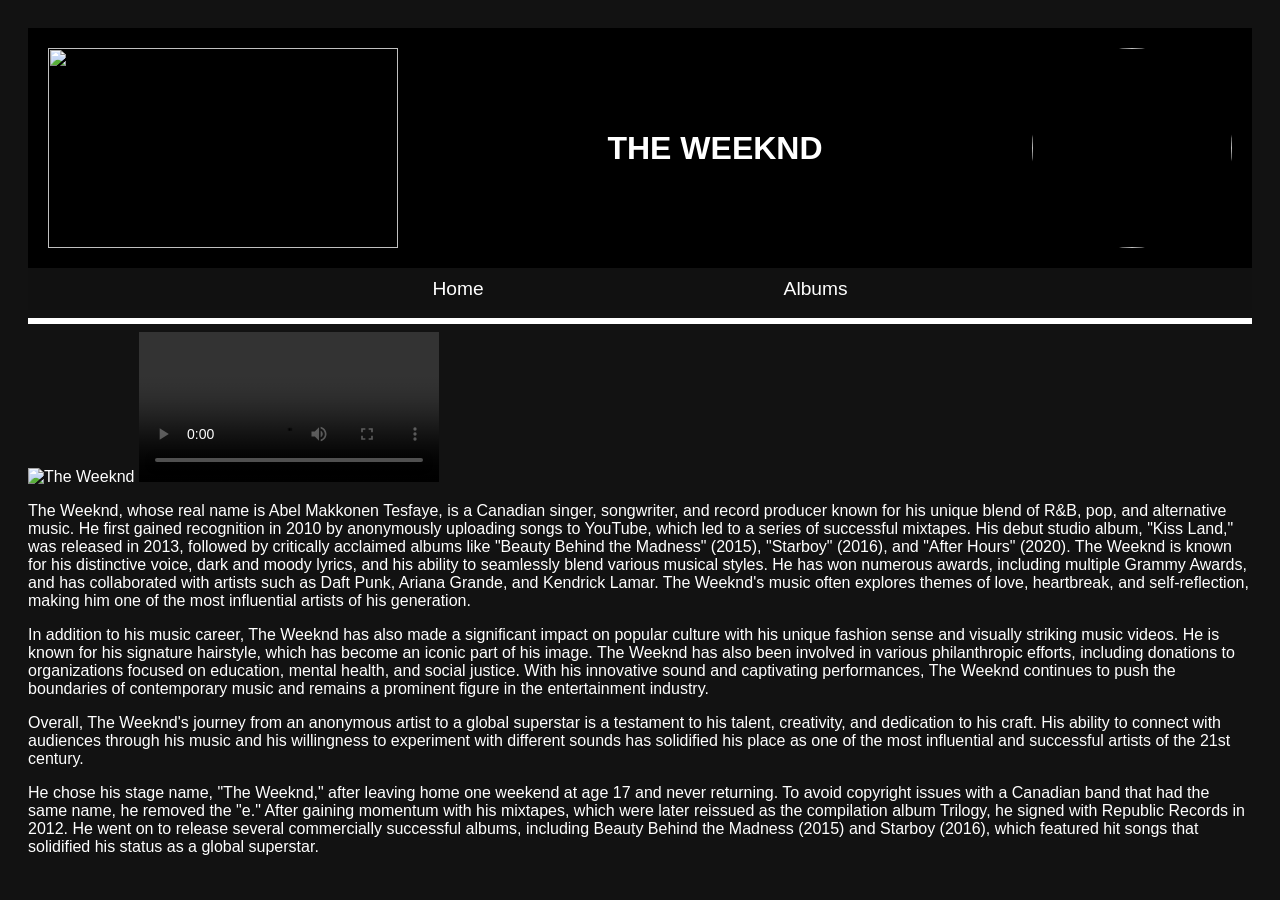
==== index.html @ f7e8e7cf "Update index.html" ====
<!DOCTYPE html>
<html lang="en">
<head>
    <meta charset="UTF-8">
    <meta http-equiv="X-UA-Compatible" content="ie=edge">
    <title>THE WEEKND</title>
    <link rel="stylesheet" href="page1.css">
</head>
<body>
    <header class="header">
        <img src="https://www.buhave.com/wp-content/uploads/2025/09/The-Weeknd-Biography.webp" class="left-img">
        <h1 class="title">THE WEEKND</h1>
        <img src="https://www.nme.com/wp-content/uploads/2025/09/the-weeknd-after-hours-til-dawn@2000x1270.jpg" class="right-img">
</header>

<nav class="nav">
    <a href="#">Home</a>
    <a href="albums.html">Albums</a>
</nav>
   <hr style="border: 3px solid rgb(255, 255, 255);">

<div class="media">
   <img src="https://img.huffingtonpost.com/asset/5fee2d3c260000fd2f0c640b.jpeg?cache=oDF7l8qUTB&ops=1778_1000" alt="The Weeknd" width="600" height="350">
   <video controls>
        <source src="" type="video/mp4">
        Your browser does not support the video tag.
    </video>
</div>
   <div class="text">
   <p>The Weeknd, whose real name is Abel Makkonen Tesfaye, is a Canadian singer, songwriter, and record producer known for his unique blend of R&B, pop, and alternative music. He first gained recognition in 2010 by anonymously uploading songs to YouTube, which led to a series of successful mixtapes. His debut studio album, "Kiss Land," was released in 2013, followed by critically acclaimed albums like "Beauty Behind the Madness" (2015), "Starboy" (2016), and "After Hours" (2020). The Weeknd is known for his distinctive voice, dark and moody lyrics, and his ability to seamlessly blend various musical styles. He has won numerous awards, including multiple Grammy Awards, and has collaborated with artists such as Daft Punk, Ariana Grande, and Kendrick Lamar. The Weeknd's music often explores themes of love, heartbreak, and self-reflection, making him one of the most influential artists of his generation.</p>
   <p>In addition to his music career, The Weeknd has also made a significant impact on popular culture with his unique fashion sense and visually striking music videos. He is known for his signature hairstyle, which has become an iconic part of his image. The Weeknd has also been involved in various philanthropic efforts, including donations to organizations focused on education, mental health, and social justice. With his innovative sound and captivating performances, The Weeknd continues to push the boundaries of contemporary music and remains a prominent figure in the entertainment industry.</p>
   <p>Overall, The Weeknd's journey from an anonymous artist to a global superstar is a testament to his talent, creativity, and dedication to his craft. His ability to connect with audiences through his music and his willingness to experiment with different sounds has solidified his place as one of the most influential and successful artists of the 21st century.</p>
   <p>He chose his stage name, "The Weeknd," after leaving home one weekend at age 17 and never returning. To avoid copyright issues with a Canadian band that had the same name, he removed the "e." After gaining momentum with his mixtapes, which were later reissued as the compilation album Trilogy, he signed with Republic Records in 2012. He went on to release several commercially successful albums, including Beauty Behind the Madness (2015) and Starboy (2016), which featured hit songs that solidified his status as a global superstar.</p>
   </div>
</body>
</html>
---- page1.css ----
body {
          background-color: #121212;
    color: #ffffff;
    font-family: Arial, sans-serif;
    padding: 20px;
        }
.header {
    display: flex;
    justify-content: space-between;
    align-items: center;
    padding: 20px;
    background-color: #000000;
}

.title {
    color: white;
    font-size: 2rem;
    text-align:center;
    flex: 1;
}

.left-img {
    width: 350px;
    height: 200px;
    object-fit: cover;
}
.right-img {
    width: 200px;
    height: 200px;
    border-radius: 50%;
    object-fit: cover;
}

@media (max-width: 480px) {
    .right-img {
        width: 80px;
        height: 80px;
    }
    .title {
        font-size: 1.4rem;
    }
    .left-img {
        width: 80px;
        height: 80px;
    }
    .img3 {
        flex-direction: column;
        margin-right: 0;
    }

}

.nav {
    display: flex;
    justify-content: center;
    gap: 300px;
    padding: 10px;
    background: #111;
}

.nav a {
    color: white;
    text-decoration: none;
    font-size: 1.2rem;
}

            
.img3 {
    margin-right: 50px;
    display: flex;
    gap: 20px;
    align-items: flex-start;
}
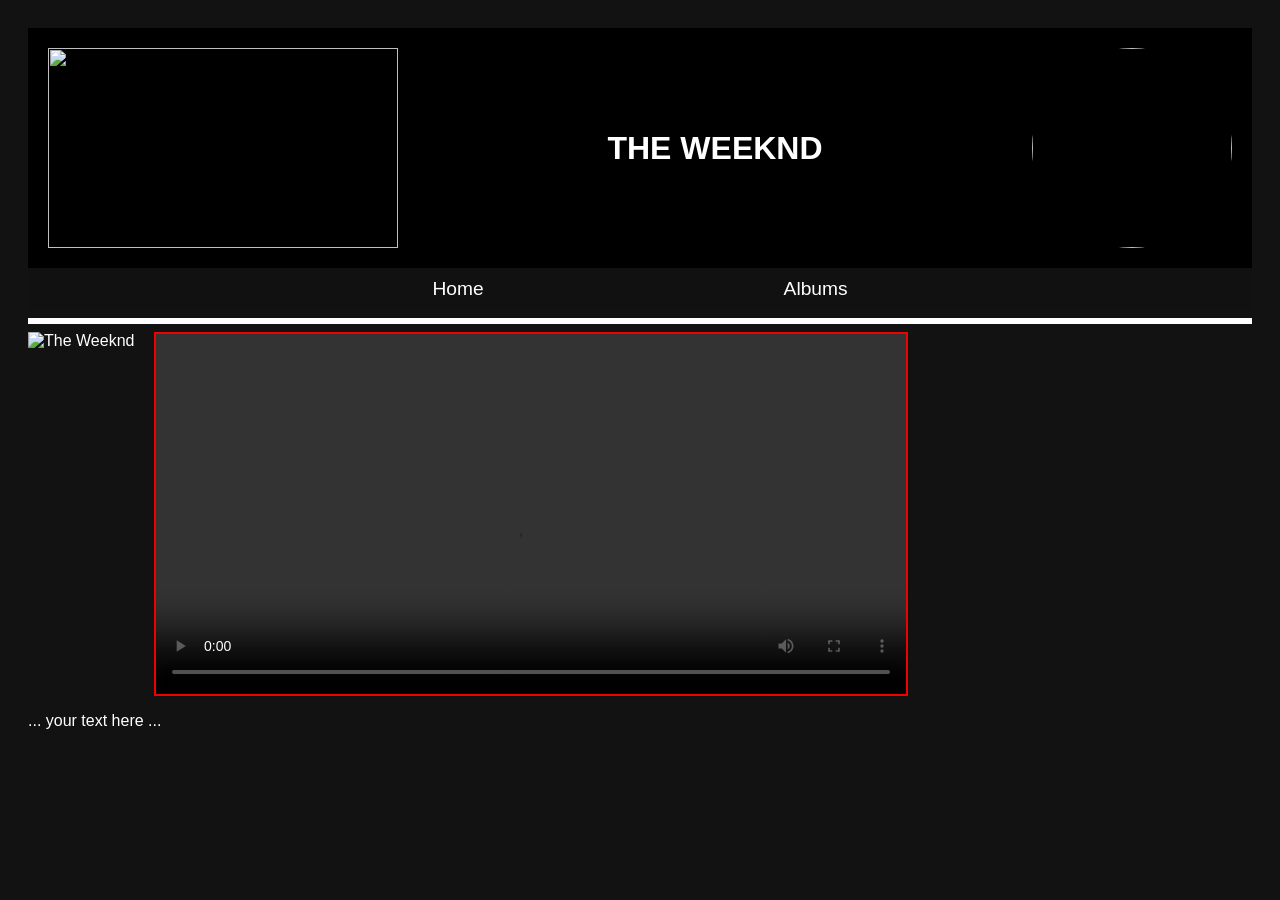
==== commit 87a27905: "Refactor header and media sections in index.html Updated the header and media sections, added new co" ====
--- a/index.html
+++ b/index.html
@@ -7,30 +7,32 @@
     <link rel="stylesheet" href="page1.css">
 </head>
 <body>
-    <header class="header">
-        <img src="https://www.buhave.com/wp-content/uploads/2025/09/The-Weeknd-Biography.webp" class="left-img">
-        <h1 class="title">THE WEEKND</h1>
-        <img src="https://www.nme.com/wp-content/uploads/2025/09/the-weeknd-after-hours-til-dawn@2000x1270.jpg" class="right-img">
+
+<header class="header">
+    <img src="https://www.buhave.com/wp-content/uploads/2025/09/The-Weeknd-Biography.webp" class="left-img">
+    <h1 class="title">THE WEEKND</h1>
+    <img src="https://www.nme.com/wp-content/uploads/2025/09/the-weeknd-after-hours-til-dawn@2000x1270.jpg" class="right-img">
 </header>
 
 <nav class="nav">
     <a href="#">Home</a>
     <a href="albums.html">Albums</a>
 </nav>
-   <hr style="border: 3px solid rgb(255, 255, 255);">
+
+<hr style="border: 3px solid rgb(255, 255, 255);">
 
 <div class="media">
-   <img src="https://img.huffingtonpost.com/asset/5fee2d3c260000fd2f0c640b.jpeg?cache=oDF7l8qUTB&ops=1778_1000" alt="The Weeknd" width="600" height="350">
-   <video controls>
+    <img src="https://img.huffingtonpost.com/asset/5fee2d3c260000fd2f0c640b.jpeg?cache=oDF7l8qUTB&ops=1778_1000" alt="The Weeknd">
+    
+    <video controls>
         <source src="" type="video/mp4">
         Your browser does not support the video tag.
     </video>
 </div>
-   <div class="text">
-   <p>The Weeknd, whose real name is Abel Makkonen Tesfaye, is a Canadian singer, songwriter, and record producer known for his unique blend of R&B, pop, and alternative music. He first gained recognition in 2010 by anonymously uploading songs to YouTube, which led to a series of successful mixtapes. His debut studio album, "Kiss Land," was released in 2013, followed by critically acclaimed albums like "Beauty Behind the Madness" (2015), "Starboy" (2016), and "After Hours" (2020). The Weeknd is known for his distinctive voice, dark and moody lyrics, and his ability to seamlessly blend various musical styles. He has won numerous awards, including multiple Grammy Awards, and has collaborated with artists such as Daft Punk, Ariana Grande, and Kendrick Lamar. The Weeknd's music often explores themes of love, heartbreak, and self-reflection, making him one of the most influential artists of his generation.</p>
-   <p>In addition to his music career, The Weeknd has also made a significant impact on popular culture with his unique fashion sense and visually striking music videos. He is known for his signature hairstyle, which has become an iconic part of his image. The Weeknd has also been involved in various philanthropic efforts, including donations to organizations focused on education, mental health, and social justice. With his innovative sound and captivating performances, The Weeknd continues to push the boundaries of contemporary music and remains a prominent figure in the entertainment industry.</p>
-   <p>Overall, The Weeknd's journey from an anonymous artist to a global superstar is a testament to his talent, creativity, and dedication to his craft. His ability to connect with audiences through his music and his willingness to experiment with different sounds has solidified his place as one of the most influential and successful artists of the 21st century.</p>
-   <p>He chose his stage name, "The Weeknd," after leaving home one weekend at age 17 and never returning. To avoid copyright issues with a Canadian band that had the same name, he removed the "e." After gaining momentum with his mixtapes, which were later reissued as the compilation album Trilogy, he signed with Republic Records in 2012. He went on to release several commercially successful albums, including Beauty Behind the Madness (2015) and Starboy (2016), which featured hit songs that solidified his status as a global superstar.</p>
-   </div>
+
+<div class="text">
+    <p> ... your text here ... </p>
+</div>
+
 </body>
 </html>
--- a/page1.css
+++ b/page1.css
@@ -43,7 +43,7 @@
         width: 80px;
         height: 80px;
     }
-    .img3 {
+    .media {
         flex-direction: column;
         margin-right: 0;
     }
@@ -65,9 +65,14 @@
 }
 
             
-.img3 {
+.media {
     margin-right: 50px;
     display: flex;
     gap: 20px;
     align-items: flex-start;
 }
+video {
+    width: 750px;
+    height: 360px;
+    border:#f10000 2px solid;
+}
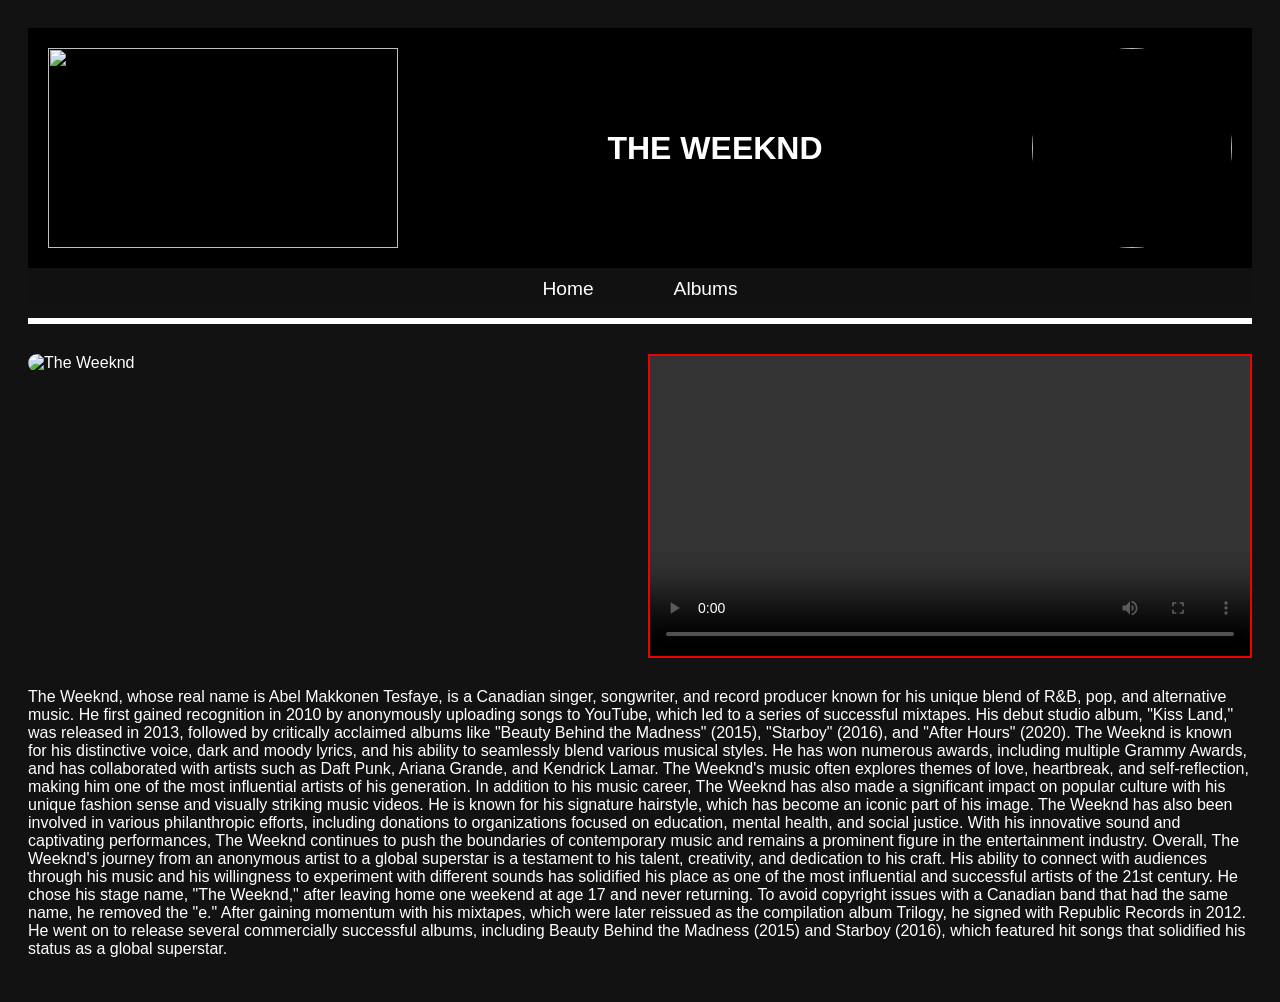
==== commit 087ebff2: "Update index.html" ====
--- a/index.html
+++ b/index.html
@@ -31,7 +31,11 @@
 </div>
 
 <div class="text">
-    <p> ... your text here ... </p>
+    <p>The Weeknd, whose real name is Abel Makkonen Tesfaye, is a Canadian singer, songwriter, and record producer known for his unique blend of R&B, pop, and alternative music. He first gained recognition in 2010 by anonymously uploading songs to YouTube, which led to a series of successful mixtapes. His debut studio album, "Kiss Land," was released in 2013, followed by critically acclaimed albums like "Beauty Behind the Madness" (2015), "Starboy" (2016), and "After Hours" (2020). The Weeknd is known for his distinctive voice, dark and moody lyrics, and his ability to seamlessly blend various musical styles. He has won numerous awards, including multiple Grammy Awards, and has collaborated with artists such as Daft Punk, Ariana Grande, and Kendrick Lamar. The Weeknd's music often explores themes of love, heartbreak, and self-reflection, making him one of the most influential artists of his generation.
+   In addition to his music career, The Weeknd has also made a significant impact on popular culture with his unique fashion sense and visually striking music videos. He is known for his signature hairstyle, which has become an iconic part of his image. The Weeknd has also been involved in various philanthropic efforts, including donations to organizations focused on education, mental health, and social justice. With his innovative sound and captivating performances, The Weeknd continues to push the boundaries of contemporary music and remains a prominent figure in the entertainment industry.
+   Overall, The Weeknd's journey from an anonymous artist to a global superstar is a testament to his talent, creativity, and dedication to his craft. His ability to connect with audiences through his music and his willingness to experiment with different sounds has solidified his place as one of the most influential and successful artists of the 21st century.
+   He chose his stage name, "The Weeknd," after leaving home one weekend at age 17 and never returning. To avoid copyright issues with a Canadian band that had the same name, he removed the "e." After gaining momentum with his mixtapes, which were later reissued as the compilation album Trilogy, he signed with Republic Records in 2012. He went on to release several commercially successful albums, including Beauty Behind the Madness (2015) and Starboy (2016), which featured hit songs that solidified his status as a global superstar.
+   </p>
 </div>
 
 </body>
--- a/page1.css
+++ b/page1.css
@@ -1,21 +1,24 @@
 body {
-          background-color: #121212;
+    background-color: #121212;
     color: #ffffff;
     font-family: Arial, sans-serif;
     padding: 20px;
-        }
+}
+
+/* HEADER */
 .header {
     display: flex;
     justify-content: space-between;
     align-items: center;
     padding: 20px;
-    background-color: #000000;
+    background-color: #000;
+    gap: 20px;
 }
 
 .title {
     color: white;
     font-size: 2rem;
-    text-align:center;
+    text-align: center;
     flex: 1;
 }
 
@@ -24,6 +27,7 @@
     height: 200px;
     object-fit: cover;
 }
+
 .right-img {
     width: 200px;
     height: 200px;
@@ -31,29 +35,11 @@
     object-fit: cover;
 }
 
-@media (max-width: 480px) {
-    .right-img {
-        width: 80px;
-        height: 80px;
-    }
-    .title {
-        font-size: 1.4rem;
-    }
-    .left-img {
-        width: 80px;
-        height: 80px;
-    }
-    .media {
-        flex-direction: column;
-        margin-right: 0;
-    }
-
-}
-
+/* NAVIGATION */
 .nav {
     display: flex;
     justify-content: center;
-    gap: 300px;
+    gap: 80px;
     padding: 10px;
     background: #111;
 }
@@ -64,15 +50,93 @@
     font-size: 1.2rem;
 }
 
-            
+/* MEDIA SECTION */
 .media {
-    margin-right: 50px;
     display: flex;
     gap: 20px;
+    margin: 30px 0;
     align-items: flex-start;
 }
+
+.media img {
+    width: 100%;
+    max-width: 600px;
+    height: auto;
+    border-radius: 10px;
+}
+
 video {
-    width: 750px;
-    height: 360px;
-    border:#f10000 2px solid;
+    width: 100%;
+    max-width: 750px;
+    height: auto;
+    border: #f10000 2px solid;
 }
+
+/* --------------------------------- */
+/* RESPONSIVE — Phones & Tablets     */
+/* --------------------------------- */
+
+@media (max-width: 992px) {
+    .nav {
+        gap: 40px;
+    }
+
+    .header {
+        gap: 10px;
+    }
+
+    .left-img,
+    .right-img {
+        width: 200px;
+        height: 140px;
+    }
+}
+
+@media (max-width: 768px) {
+    .header {
+        flex-direction: column;
+        align-items: center;
+        text-align: center;
+    }
+
+    .left-img,
+    .right-img {
+        width: 150px;
+        height: 150px;
+    }
+
+    .media {
+        flex-direction: column;
+        align-items: center;
+    }
+
+    .nav {
+        gap: 20px;
+    }
+
+    .title {
+        font-size: 1.6rem;
+    }
+}
+
+/* Small Phones */
+@media (max-width: 480px) {
+    .left-img,
+    .right-img {
+        width: 120px;
+        height: 120px;
+    }
+
+    .title {
+        font-size: 1.3rem;
+    }
+
+    .nav {
+        flex-direction: column;
+        gap: 10px;
+    }
+
+    body {
+        padding: 10px;
+    }
+}
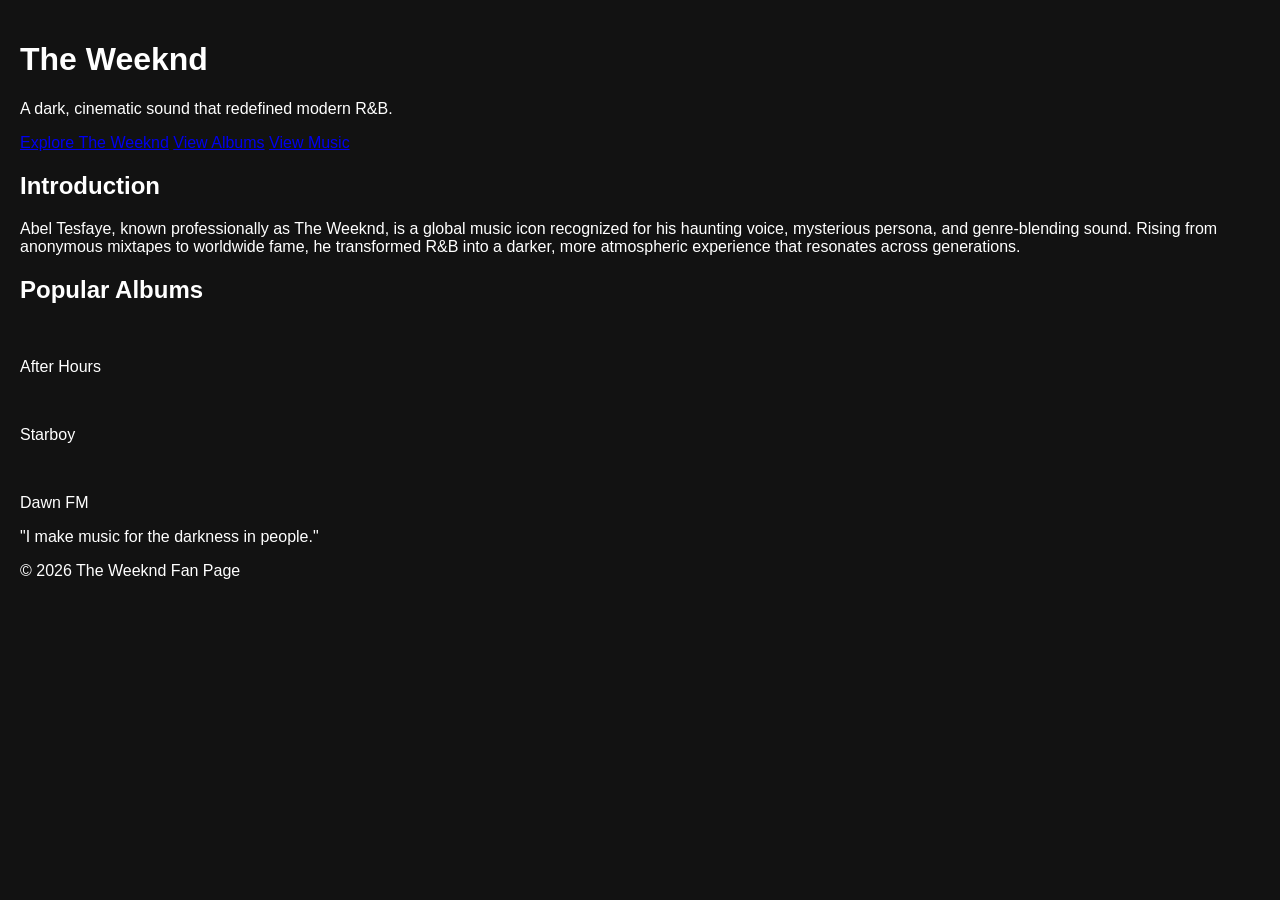
==== commit f71b87a5: "Revamp index.html with new layout and content Updated header and added hero section with introductio" ====
--- a/index.html
+++ b/index.html
@@ -1,42 +1,74 @@
 <!DOCTYPE html>
 <html lang="en">
+
 <head>
     <meta charset="UTF-8">
-    <meta http-equiv="X-UA-Compatible" content="ie=edge">
-    <title>THE WEEKND</title>
+    <meta name="viewport" content="width=device-width, initial-scale=1.0">
+    <title>The Weeknd</title>
     <link rel="stylesheet" href="page1.css">
+
+    <!-- Google Font -->
+    <link href="https://fonts.googleapis.com/css2?family=Poppins:wght@300;600&display=swap" rel="stylesheet">
 </head>
+
 <body>
 
-<header class="header">
-    <img src="https://www.buhave.com/wp-content/uploads/2025/09/The-Weeknd-Biography.webp" class="left-img">
-    <h1 class="title">THE WEEKND</h1>
-    <img src="https://www.nme.com/wp-content/uploads/2025/09/the-weeknd-after-hours-til-dawn@2000x1270.jpg" class="right-img">
-</header>
+    <!-- HERO SECTION -->
+    <header class="hero">
+        <div class="overlay">
+            <h1>The Weeknd</h1>
+            <p>A dark, cinematic sound that redefined modern R&B.</p>
+            <a href="#" class="btn">Explore The Weeknd</a>
+            <a href="albums.html" class="btn">View Albums</a>
+            <a href="trial.html" class="btn">View Music</a>
+        </div>
+    </header>
 
-<nav class="nav">
-    <a href="#">Home</a>
-    <a href="albums.html">Albums</a>
-</nav>
+    <!-- INTRO -->
+    <section class="intro">
+        <h2>Introduction</h2>
+        <p>
+            Abel Tesfaye, known professionally as The Weeknd, is a global music icon
+            recognized for his haunting voice, mysterious persona, and genre-blending sound.
+            Rising from anonymous mixtapes to worldwide fame, he transformed R&B into a darker,
+            more atmospheric experience that resonates across generations.
+        </p>
+    </section>
 
-<hr style="border: 3px solid rgb(255, 255, 255);">
+    <!-- ALBUM SECTION -->
+    <section class="albums">
+        <h2>Popular Albums</h2>
 
-<div class="media">
-    <img src="https://img.huffingtonpost.com/asset/5fee2d3c260000fd2f0c640b.jpeg?cache=oDF7l8qUTB&ops=1778_1000" alt="The Weeknd">
-    
-    <video controls>
-        <source src="" type="video/mp4">
-        Your browser does not support the video tag.
-    </video>
-</div>
+        <div class="album-container">
 
-<div class="text">
-    <p>The Weeknd, whose real name is Abel Makkonen Tesfaye, is a Canadian singer, songwriter, and record producer known for his unique blend of R&B, pop, and alternative music. He first gained recognition in 2010 by anonymously uploading songs to YouTube, which led to a series of successful mixtapes. His debut studio album, "Kiss Land," was released in 2013, followed by critically acclaimed albums like "Beauty Behind the Madness" (2015), "Starboy" (2016), and "After Hours" (2020). The Weeknd is known for his distinctive voice, dark and moody lyrics, and his ability to seamlessly blend various musical styles. He has won numerous awards, including multiple Grammy Awards, and has collaborated with artists such as Daft Punk, Ariana Grande, and Kendrick Lamar. The Weeknd's music often explores themes of love, heartbreak, and self-reflection, making him one of the most influential artists of his generation.
-   In addition to his music career, The Weeknd has also made a significant impact on popular culture with his unique fashion sense and visually striking music videos. He is known for his signature hairstyle, which has become an iconic part of his image. The Weeknd has also been involved in various philanthropic efforts, including donations to organizations focused on education, mental health, and social justice. With his innovative sound and captivating performances, The Weeknd continues to push the boundaries of contemporary music and remains a prominent figure in the entertainment industry.
-   Overall, The Weeknd's journey from an anonymous artist to a global superstar is a testament to his talent, creativity, and dedication to his craft. His ability to connect with audiences through his music and his willingness to experiment with different sounds has solidified his place as one of the most influential and successful artists of the 21st century.
-   He chose his stage name, "The Weeknd," after leaving home one weekend at age 17 and never returning. To avoid copyright issues with a Canadian band that had the same name, he removed the "e." After gaining momentum with his mixtapes, which were later reissued as the compilation album Trilogy, he signed with Republic Records in 2012. He went on to release several commercially successful albums, including Beauty Behind the Madness (2015) and Starboy (2016), which featured hit songs that solidified his status as a global superstar.
-   </p>
-</div>
+            <div class="album">
+                <img src="images/afterhours.jpg" alt="">
+                <p>After Hours</p>
+            </div>
+
+            <div class="album">
+                <img src="images/starboy.jpg" alt="">
+                <p>Starboy</p>
+            </div>
+
+            <div class="album">
+                <img src="images/dawnfm.jpg" alt="">
+                <p>Dawn FM</p>
+            </div>
+
+        </div>
+    </section>
+
+    <!-- QUOTE SECTION -->
+    <section class="quote">
+        <p>"I make music for the darkness in people."</p>
+    </section>
+
+    <!-- FOOTER -->
+    <footer>
+        <p>© 2026 The Weeknd Fan Page</p>
+    </footer>
 
 </body>
+
 </html>
--- a/page1.css
+++ b/page1.css
@@ -3,6 +3,8 @@
     color: #ffffff;
     font-family: Arial, sans-serif;
     padding: 20px;
+    max-width: 1600px;
+    margin: auto;
 }
 
 /* HEADER */
@@ -17,7 +19,7 @@
 
 .title {
     color: white;
-    font-size: 2rem;
+    font-size: 2.5rem;
     text-align: center;
     flex: 1;
 }
@@ -39,30 +41,32 @@
 .nav {
     display: flex;
     justify-content: center;
-    gap: 80px;
-    padding: 10px;
+    gap: 100px;
+    padding: 15px;
     background: #111;
+    font-size: 1.2rem;
 }
 
 .nav a {
     color: white;
     text-decoration: none;
-    font-size: 1.2rem;
 }
 
 /* MEDIA SECTION */
 .media {
     display: flex;
-    gap: 20px;
-    margin: 30px 0;
+    justify-content: center;
+    gap: 30px;
+    margin: 40px auto;
     align-items: flex-start;
+    flex-wrap: wrap; /* Allows auto-adjust on wide screens */
 }
 
 .media img {
     width: 100%;
     max-width: 600px;
-    height: auto;
     border-radius: 10px;
+    object-fit: cover;
 }
 
 video {
@@ -72,37 +76,64 @@
     border: #f10000 2px solid;
 }
 
-/* --------------------------------- */
-/* RESPONSIVE — Phones & Tablets     */
-/* --------------------------------- */
+/* TEXT */
+.text {
+    max-width: 1000px;
+    margin: auto;
+    line-height: 1.6;
+    font-size: 1.1rem;
+}
 
-@media (max-width: 992px) {
+/* --------------------------------------- */
+/*           LARGE SCREENS (DESKTOP)       */
+/* --------------------------------------- */
+@media (min-width: 1200px) {
+    .title {
+        font-size: 3rem;
+    }
     .nav {
-        gap: 40px;
+        gap: 150px;
+        font-size: 1.3rem;
     }
+    body {
+        max-width: 1800px;
+    }
+}
 
+/* --------------------------------------- */
+/*           LAPTOP RESPONSIVE             */
+/* --------------------------------------- */
+@media (max-width: 1024px) {
+    .title {
+        font-size: 2.2rem;
+    }
+    .left-img,
+    .right-img {
+        width: 250px;
+        height: 150px;
+    }
+    .nav {
+        gap: 60px;
+    }
+    video {
+         width: 750px;
+    height: 360px;
+    }
+}
+
+/* --------------------------------------- */
+/*           TABLETS                       */
+/* --------------------------------------- */
+@media (max-width: 768px) {
     .header {
+        flex-direction: column;
         gap: 10px;
     }
 
     .left-img,
     .right-img {
-        width: 200px;
-        height: 140px;
-    }
-}
-
-@media (max-width: 768px) {
-    .header {
-        flex-direction: column;
-        align-items: center;
-        text-align: center;
-    }
-
-    .left-img,
-    .right-img {
-        width: 150px;
-        height: 150px;
+        width: 180px;
+        height: 120px;
     }
 
     .media {
@@ -110,16 +141,20 @@
         align-items: center;
     }
 
+    .title {
+        font-size: 1.8rem;
+    }
+
     .nav {
         gap: 20px;
-    }
-
-    .title {
-        font-size: 1.6rem;
+        flex-wrap: wrap;
+        font-size: 1.1rem;
     }
 }
 
-/* Small Phones */
+/* --------------------------------------- */
+/*           SMALL PHONES                  */
+/* --------------------------------------- */
 @media (max-width: 480px) {
     .left-img,
     .right-img {
@@ -128,7 +163,7 @@
     }
 
     .title {
-        font-size: 1.3rem;
+        font-size: 1.5rem;
     }
 
     .nav {
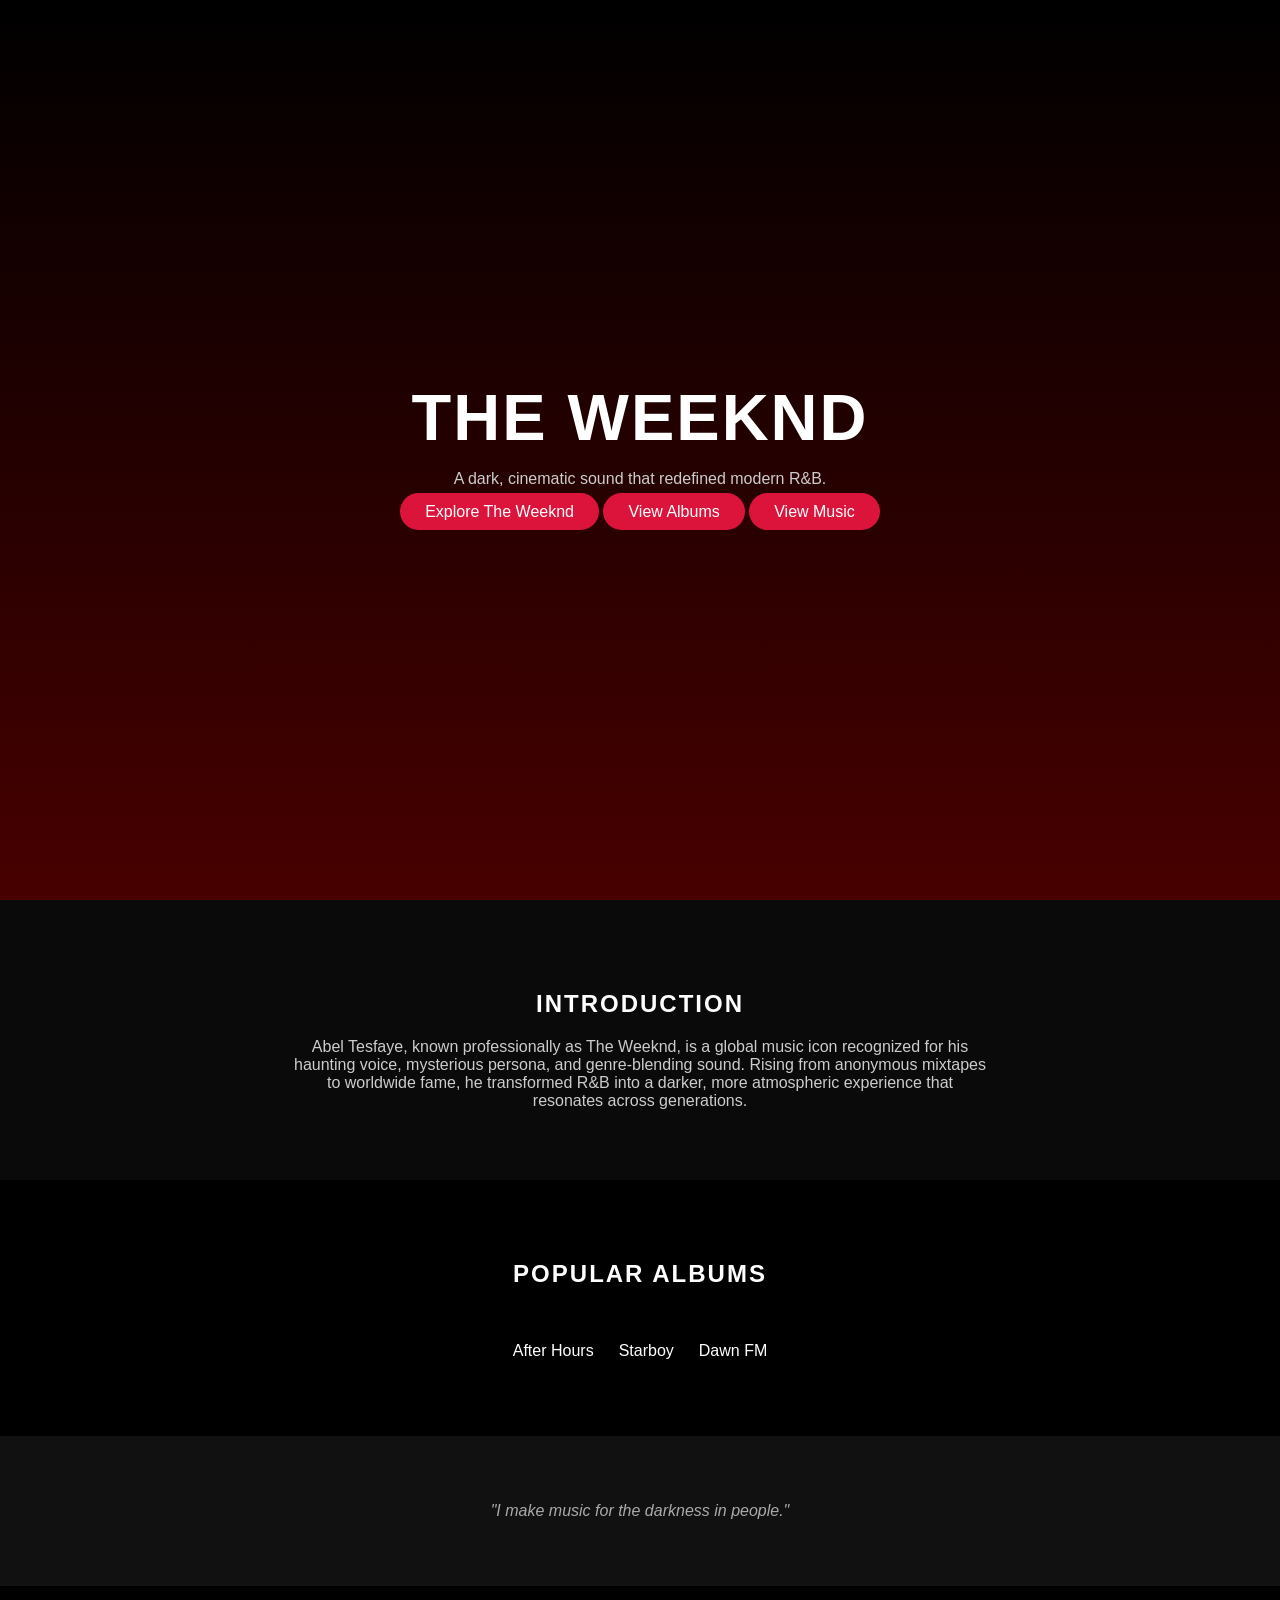
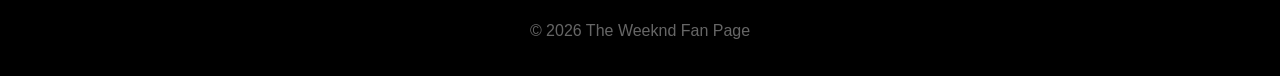
==== commit b4302784: "Update stylesheet link path in index.html" ====
--- a/index.html
+++ b/index.html
@@ -5,7 +5,7 @@
     <meta charset="UTF-8">
     <meta name="viewport" content="width=device-width, initial-scale=1.0">
     <title>The Weeknd</title>
-    <link rel="stylesheet" href="page1.css">
+    <link rel="stylesheet" href="css/page1.css">
 
     <!-- Google Font -->
     <link href="https://fonts.googleapis.com/css2?family=Poppins:wght@300;600&display=swap" rel="stylesheet">
--- a/css/page1.css
+++ b/css/page1.css
@@ -0,0 +1,107 @@
+/* GENERAL */
+body {
+    margin: 0;
+    font-family: 'Poppins', sans-serif;
+    background: black;
+    color: white;
+}
+
+h1, h2 {
+    text-transform: uppercase;
+    letter-spacing: 2px;
+}
+
+html {
+    scroll-behavior: smooth;
+}
+
+/* HERO */
+.hero {
+    height: 100vh;
+    background: linear-gradient(rgba(0,0,0,0.7), rgba(90,0,0,0.8)),
+    url('https://wallpapercave.com/wp/wp8476327.jpg') center/cover no-repeat;
+    display: flex;
+    align-items: center;
+    justify-content: center;
+    text-align: center;
+}
+
+.overlay h1 {
+    font-size: 65px;
+    margin: 0;
+}
+
+.overlay p {
+    color: #ccc;
+    margin: 15px 0;
+}
+
+.btn {
+    padding: 10px 25px;
+    background: crimson;
+    color: white;
+    text-decoration: none;
+    border-radius: 20px;
+    transition: 0.3s;
+}
+
+.btn:hover {
+    background: darkred;
+}
+
+/* INTRO */
+.intro {
+    padding: 70px 20px;
+    text-align: center;
+    background: #0a0a0a;
+}
+
+.intro p {
+    max-width: 700px;
+    margin: auto;
+    color: #ccc;
+}
+
+/* ALBUMS */
+.albums {
+    padding: 60px 20px;
+    text-align: center;
+}
+
+.album-container {
+    display: flex;
+    justify-content: center;
+    gap: 25px;
+    flex-wrap: wrap;
+    margin-top: 20px;
+}
+
+.album {
+    transition: 0.3s;
+}
+
+.album img {
+    width: 160px;
+    border-radius: 10px;
+}
+
+.album:hover {
+    transform: translateY(-10px);
+}
+
+/* QUOTE */
+.quote {
+    padding: 50px;
+    text-align: center;
+    font-style: italic;
+    color: #aaa;
+    background: #111;
+}
+
+/* FOOTER */
+footer {
+    text-align: center;
+    padding: 20px;
+    background: #000;
+    color: #666;
+}
